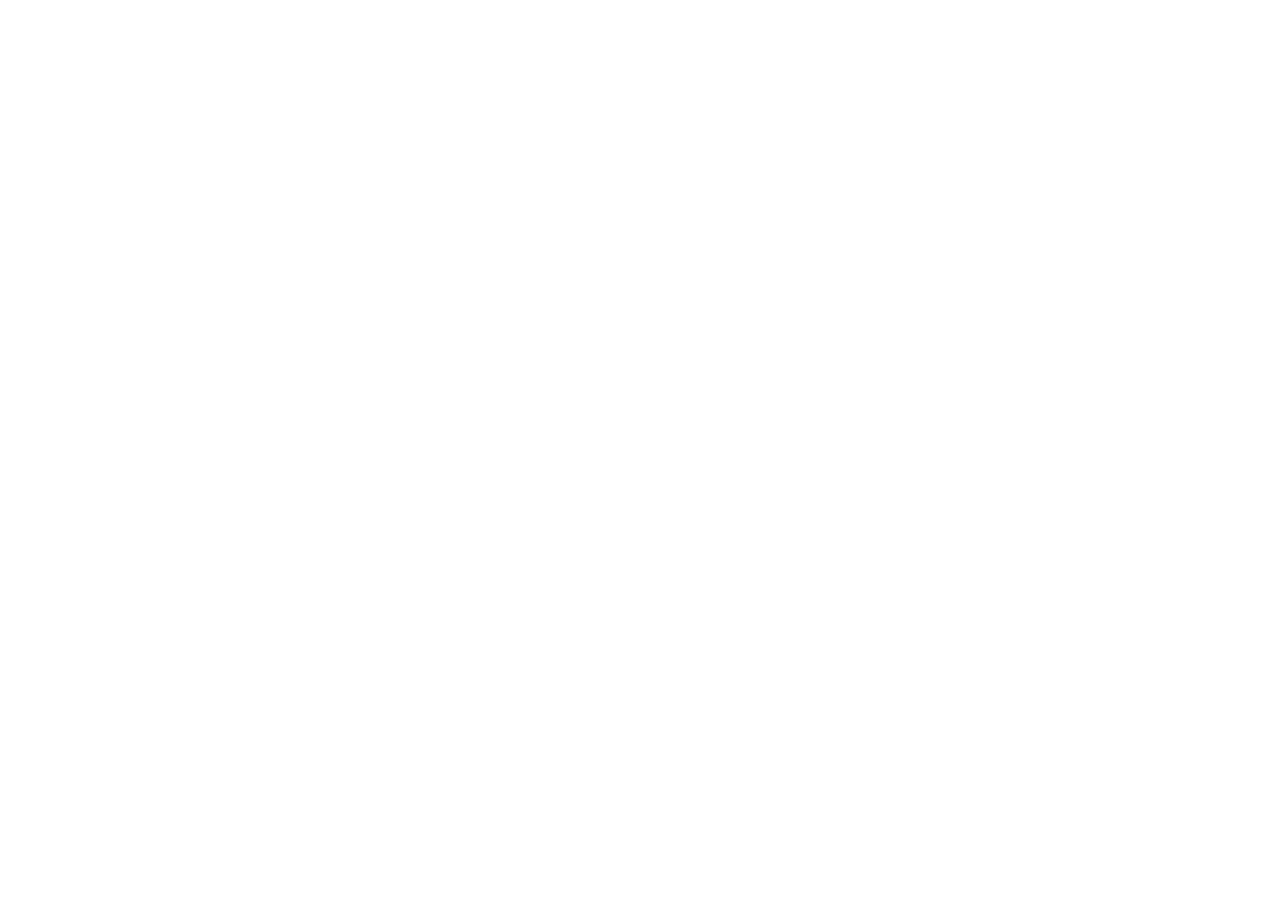
==== index.html @ fef96720 "init" ====
<!DOCTYPE html>
<html lang="da">
  <head>
    <meta charset="UTF-8" />
    <meta name="viewport" content="width=device-width, initial-scale=1.0" />
    <title>Dansk emballage</title>
    <link rel="icon" type="image/x-icon" href="assets/favicon.png" />
    <link rel="stylesheet" href="styles/mutual_styles.css" />
    <link rel="stylesheet" href="styles/forside.css" />
    <link rel="preconnect" href="https://fonts.googleapis.com" />
    <link rel="preconnect" href="https://fonts.gstatic.com" crossorigin />
    <link href="https://fonts.googleapis.com/css2?family=Hind:wght@300;400;500;600;700&family=Lato:ital,wght@0,100;0,300;0,400;0,700;0,900;1,100;1,300;1,400;1,700;1,900&display=swap" rel="stylesheet" />
  </head>
  <body>
    <header></header>
    <main></main>
    <footer></footer>
  </body>
</html>
---- styles/mutual_styles.css ----
* {
  margin: 0;
  padding: 0;
  box-sizing: border-box;
}
img {
  width: 100%;
  height: auto;
  display: block;
}
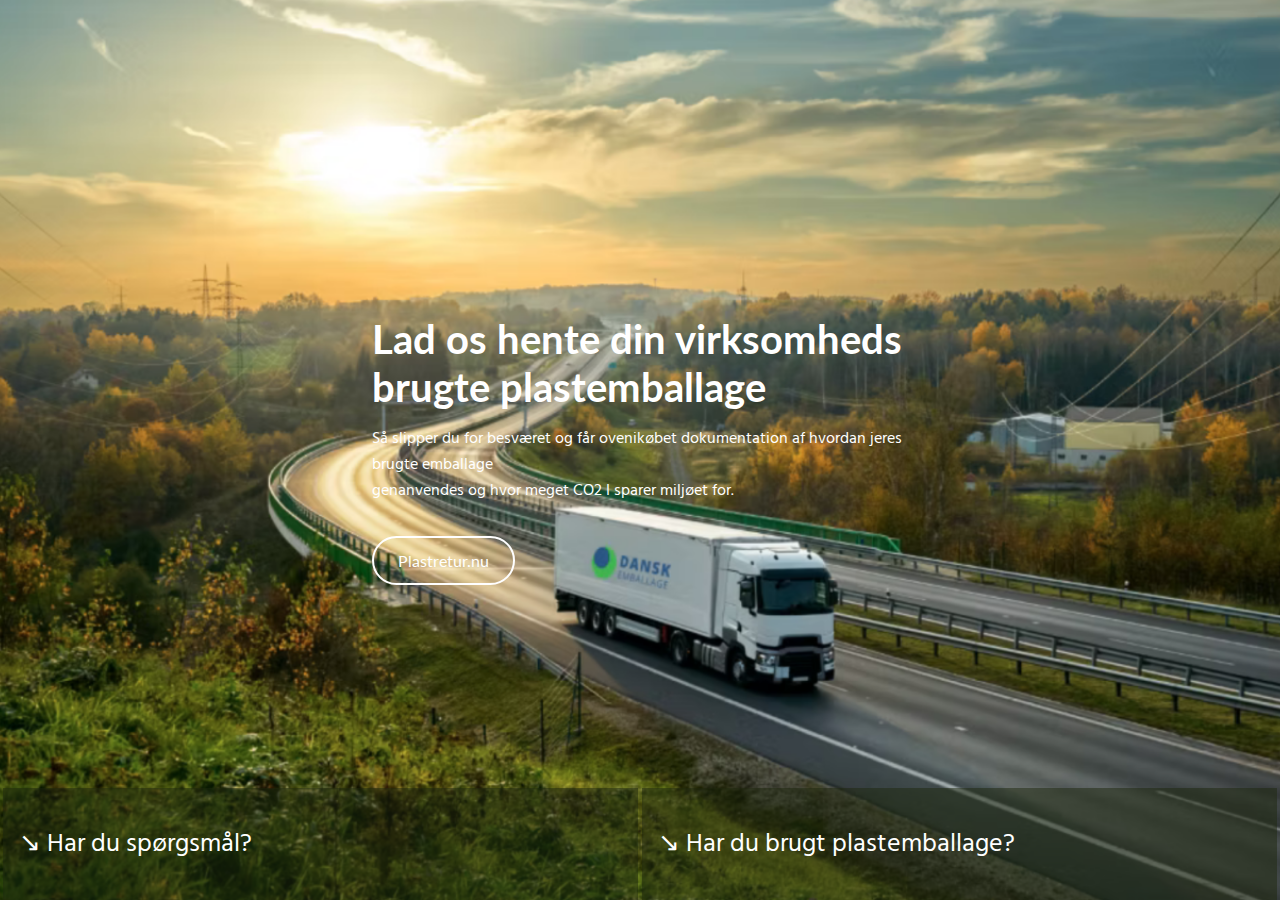
==== commit 848339fc: "footer" ====
--- a/index.html
+++ b/index.html
@@ -13,7 +13,29 @@
   </head>
   <body>
     <header></header>
-    <main></main>
+    <main>
+      <!-- Hero Section -->
+      <section class="hero">
+        <div class="hero-content">
+          <h1 class="hero-title">Lad os hente din virksomheds<br />brugte plastemballage</h1>
+          <p class="hero-text">
+            Så slipper du for besværet og får ovenikøbet dokumentation af hvordan jeres brugte emballage<br />
+            genanvendes og hvor meget CO2 I sparer miljøet for.
+          </p>
+          <a href="#" class="hero-button">Plastretur.nu</a>
+        </div>
+      </section>
+
+      <!-- Info Section -->
+      <section class="info-section">
+        <a href="kontakt_os.html" class="info-box">
+          <p>&#8600; Har du spørgsmål?</p>
+        </a>
+        <a href="emballage.html" class="info-box">
+          <p>&#8600; Har du brugt plastemballage?</p>
+        </a>
+      </section>
+    </main>
     <footer></footer>
   </body>
 </html>
--- a/styles/mutual_styles.css
+++ b/styles/mutual_styles.css
@@ -8,3 +8,39 @@
   height: auto;
   display: block;
 }
+
+h1 {
+  font-family: Lato;
+  font-weight: 800;
+  font-size: 56px;
+}
+
+h2 {
+  font-family: Lato;
+  font-size: 40px;
+}
+
+h3 {
+  font-family: Lato;
+  font-size: 32px;
+}
+
+h4 {
+  font-family: Lato;
+  font-size: 28px;
+}
+
+p {
+  font-family: Hind;
+  font-size: 20px;
+}
+
+dt {
+  font-family: Hind;
+  font-size: 20px;
+}
+
+dd {
+  font-family: Hind;
+  font-size: 20px;
+}
--- a/styles/forside.css
+++ b/styles/forside.css
@@ -0,0 +1,107 @@
+/* Hero Sektion */
+.hero {
+  background-image: url("../assets/hero_billede.png");
+  background-size: cover;
+  background-position: center;
+  height: 100vh; /* Fuldt viewport højde */
+  position: relative;
+  display: flex;
+  align-items: center;
+  justify-content: center;
+  text-align: left;
+}
+
+.hero-content {
+  max-width: 600px;
+  padding: 2rem;
+  z-index: 2; /* Sørger for, at teksten ligger ovenpå baggrunden */
+  text-align: left;
+}
+
+.hero-title {
+  font-size: 2.5rem;
+  font-weight: bold;
+  margin-bottom: 1rem;
+  color: #fff;
+  font-family: lato;
+  text-align: left;
+}
+
+.hero-text {
+  font-size: 1rem;
+  line-height: 1.6;
+  margin-bottom: 2rem;
+  color: #fff;
+}
+
+.hero-button {
+  display: inline-block;
+  background-color: transparent;
+  color: #fff;
+  border: 2px solid #fff;
+  padding: 0.8rem 1.5rem;
+  border-radius: 30px;
+  text-decoration: none;
+  font-family: lato;
+}
+
+.hero-button:hover {
+  background-color: rgba(255, 255, 255, 0.2);
+  cursor: pointer;
+}
+
+/* Info Sektion - Container */
+.info-section {
+  position: absolute;
+  bottom: 0;
+  left: 0;
+  width: 100%;
+  display: flex;
+  justify-content: space-between;
+  gap: 0.2rem;
+  padding: 0 0.2rem;
+  box-sizing: border-box;
+}
+
+/* Info Bokse */
+.info-box {
+  flex: 1;
+  height: 7rem;
+  padding: 1rem;
+  background-color: rgba(29, 40, 14, 0.5);
+  color: #fff;
+  text-align: left;
+  font-size: 1rem;
+  text-decoration: none;
+  display: flex;
+  align-items: center;
+  justify-content: flex-start;
+  box-sizing: border-box;
+  position: relative;
+  transition: height 0.3s ease, background-color 0.3s ease; /* Glidende effekt */
+}
+
+/* Hover Effekt - Første boks vokser */
+.info-box:first-child:hover {
+  height: 8rem;
+  background-color: rgba(29, 40, 14, 0.8);
+  cursor: pointer;
+}
+
+/* Hover Effekt - Anden boks vokser */
+.info-box:last-child:hover {
+  height: 8rem;
+  background-color: rgba(29, 40, 14, 0.8);
+  cursor: pointer;
+}
+
+.info-box:first-child,
+.info-box:last-child {
+  align-self: flex-end; /* Sørger for, at begge bokse starter fra bunden */
+}
+
+.info-box p {
+  margin: 0;
+  font-size: 1.6rem;
+  font-family: hind;
+}
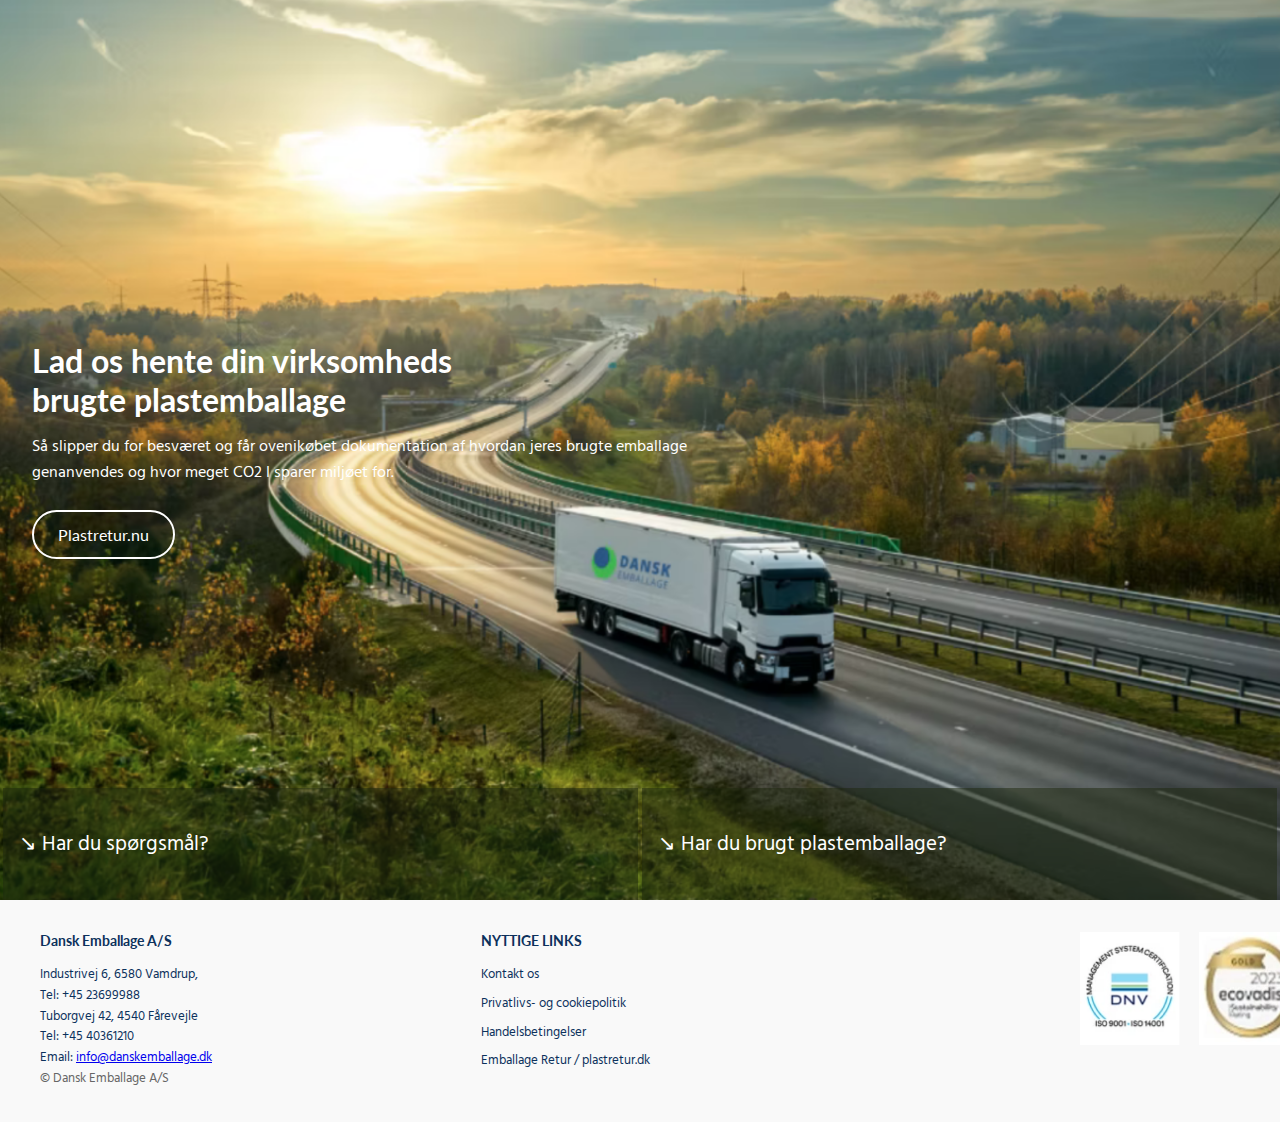
==== commit 5998db50: "forside og kontakt os" ====
--- a/index.html
+++ b/index.html
@@ -36,6 +36,39 @@
         </a>
       </section>
     </main>
-    <footer></footer>
+    <footer>
+      <footer class="footer">
+        <div class="footer-container">
+          <!-- Kontaktinfo -->
+          <div class="footer-section">
+            <h4>Dansk Emballage A/S</h4>
+            <p>Industrivej 6, 6580 Vamdrup,<br />Tel: +45 23699988</p>
+            <p>Tuborgvej 42, 4540 Fårevejle<br />Tel: +45 40361210</p>
+            <p>Email: <a href="mailto:info@danskemballage.dk">info@danskemballage.dk</a></p>
+            <p class="footer-copyright">© Dansk Emballage A/S</p>
+          </div>
+
+          <!-- Nyttige links -->
+          <div class="footer-section">
+            <h4>NYTTIGE LINKS</h4>
+            <ul>
+              <li><a href="#">Kontakt os</a></li>
+              <li><a href="#">Privatlivs- og cookiepolitik</a></li>
+              <li><a href="#">Handelsbetingelser</a></li>
+              <li><a href="#">Emballage Retur / plastretur.dk</a></li>
+            </ul>
+          </div>
+
+          <!-- Certifikater -->
+          <div class="footer-section">
+            <div class="certificates">
+              <img src="assets/dnv.webp" alt="DNV certifikat" />
+              <img src="assets/eco.webp" alt="Ecovadis Gold 2023" />
+              <img src="assets/kontrolrapport.webp" alt="Kontrol rapport" />
+            </div>
+          </div>
+        </div>
+      </footer>
+    </footer>
   </body>
 </html>
--- a/styles/mutual_styles.css
+++ b/styles/mutual_styles.css
@@ -44,3 +44,96 @@
   font-family: Hind;
   font-size: 20px;
 }
+
+/* footer */
+
+.footer {
+  background-color: #f9f9f9;
+  padding: 2rem 1rem;
+  color: #0c315c;
+}
+
+.footer-container {
+  max-width: 1200px;
+  margin: 0 auto;
+  display: flex;
+  justify-content: space-between;
+  gap: 2rem;
+}
+
+.footer-section h4 {
+  font-size: 14px;
+  font-weight: bold;
+  margin-bottom: 1rem;
+  color: #0c315c;
+  font-family: lato;
+}
+
+.footer-section p,
+.footer-section ul,
+.footer-section li {
+  font-size: 13px;
+  line-height: 1.6;
+  margin: 0;
+  font-family: hind;
+}
+
+.footer-section ul li {
+  margin-bottom: 0.5rem;
+  list-style: none;
+  padding: 0;
+  text-decoration: none;
+  color: #0c315c;
+}
+
+.footer-section ul li a {
+  text-decoration: none;
+  color: #0c315c;
+}
+
+.footer-section ul li a:hover {
+  text-decoration: underline;
+}
+
+.certificates {
+  display: flex;
+  gap: 1.2rem;
+  margin-left: 50%;
+  margin-top: 60%;
+}
+
+.certificates img {
+  max-width: 100px;
+  height: auto;
+}
+
+.footer-copyright {
+  font-size: 0.9rem;
+  color: #666;
+}
+
+@media (min-width: 768px) {
+  .footer {
+    padding: 2rem 1rem;
+  }
+
+  .footer-container {
+    flex-direction: row;
+    gap: 2rem;
+    max-width: 1200px;
+  }
+
+  .certificates {
+    margin-left: 50%;
+    margin-top: 0;
+    justify-content: flex-start;
+  }
+
+  .certificates img {
+    max-width: 100px;
+  }
+
+  .footer-copyright {
+    text-align: left;
+  }
+}
--- a/styles/forside.css
+++ b/styles/forside.css
@@ -3,34 +3,34 @@
   background-image: url("../assets/hero_billede.png");
   background-size: cover;
   background-position: center;
-  height: 100vh; /* Fuldt viewport højde */
-  position: relative;
+  height: 100vh;
   display: flex;
-  align-items: center;
+  flex-direction: column;
+  align-items: flex-start;
   justify-content: center;
+  padding: 1rem;
   text-align: left;
 }
 
 .hero-content {
-  max-width: 600px;
-  padding: 2rem;
-  z-index: 2; /* Sørger for, at teksten ligger ovenpå baggrunden */
+  max-width: 90%;
+  padding: 1rem;
+  z-index: 2;
   text-align: left;
 }
 
 .hero-title {
-  font-size: 2.5rem;
+  font-size: 2rem;
   font-weight: bold;
   margin-bottom: 1rem;
   color: #fff;
-  font-family: lato;
-  text-align: left;
+  font-family: "Lato", sans-serif;
 }
 
 .hero-text {
   font-size: 1rem;
   line-height: 1.6;
-  margin-bottom: 2rem;
+  margin-bottom: 1.5rem;
   color: #fff;
 }
 
@@ -42,7 +42,7 @@
   padding: 0.8rem 1.5rem;
   border-radius: 30px;
   text-decoration: none;
-  font-family: lato;
+  font-family: "Lato", sans-serif;
 }
 
 .hero-button:hover {
@@ -50,49 +50,40 @@
   cursor: pointer;
 }
 
-/* Info Sektion - Container */
+/* Info Sektion */
 .info-section {
   position: absolute;
   bottom: 0;
   left: 0;
   width: 100%;
   display: flex;
-  justify-content: space-between;
-  gap: 0.2rem;
+  flex-direction: column;
+  gap: 0.1rem;
   padding: 0 0.2rem;
   box-sizing: border-box;
 }
 
-/* Info Bokse */
 .info-box {
   flex: 1;
-  height: 7rem;
+  height: 6rem;
   padding: 1rem;
   background-color: rgba(29, 40, 14, 0.5);
   color: #fff;
   text-align: left;
   font-size: 1rem;
+  font-family: hind;
   text-decoration: none;
   display: flex;
   align-items: center;
   justify-content: flex-start;
-  box-sizing: border-box;
   position: relative;
-  transition: height 0.3s ease, background-color 0.3s ease; /* Glidende effekt */
+  transition: height 0.3s ease, background-color 0.3s ease; /* Glidende overgang */
 }
 
-/* Hover Effekt - Første boks vokser */
-.info-box:first-child:hover {
-  height: 8rem;
-  background-color: rgba(29, 40, 14, 0.8);
-  cursor: pointer;
-}
-
-/* Hover Effekt - Anden boks vokser */
+.info-box:first-child:hover,
 .info-box:last-child:hover {
   height: 8rem;
   background-color: rgba(29, 40, 14, 0.8);
-  cursor: pointer;
 }
 
 .info-box:first-child,
@@ -102,6 +93,18 @@
 
 .info-box p {
   margin: 0;
-  font-size: 1.6rem;
-  font-family: hind;
+  font-size: 1.3rem;
+  font-family: "Hind", sans-serif;
 }
+
+@media (min-width: 768px) {
+  .info-section {
+    flex-direction: row;
+    gap: 0.2rem;
+    padding: 0 0.2rem;
+  }
+
+  .info-box {
+    height: 7rem;
+  }
+}
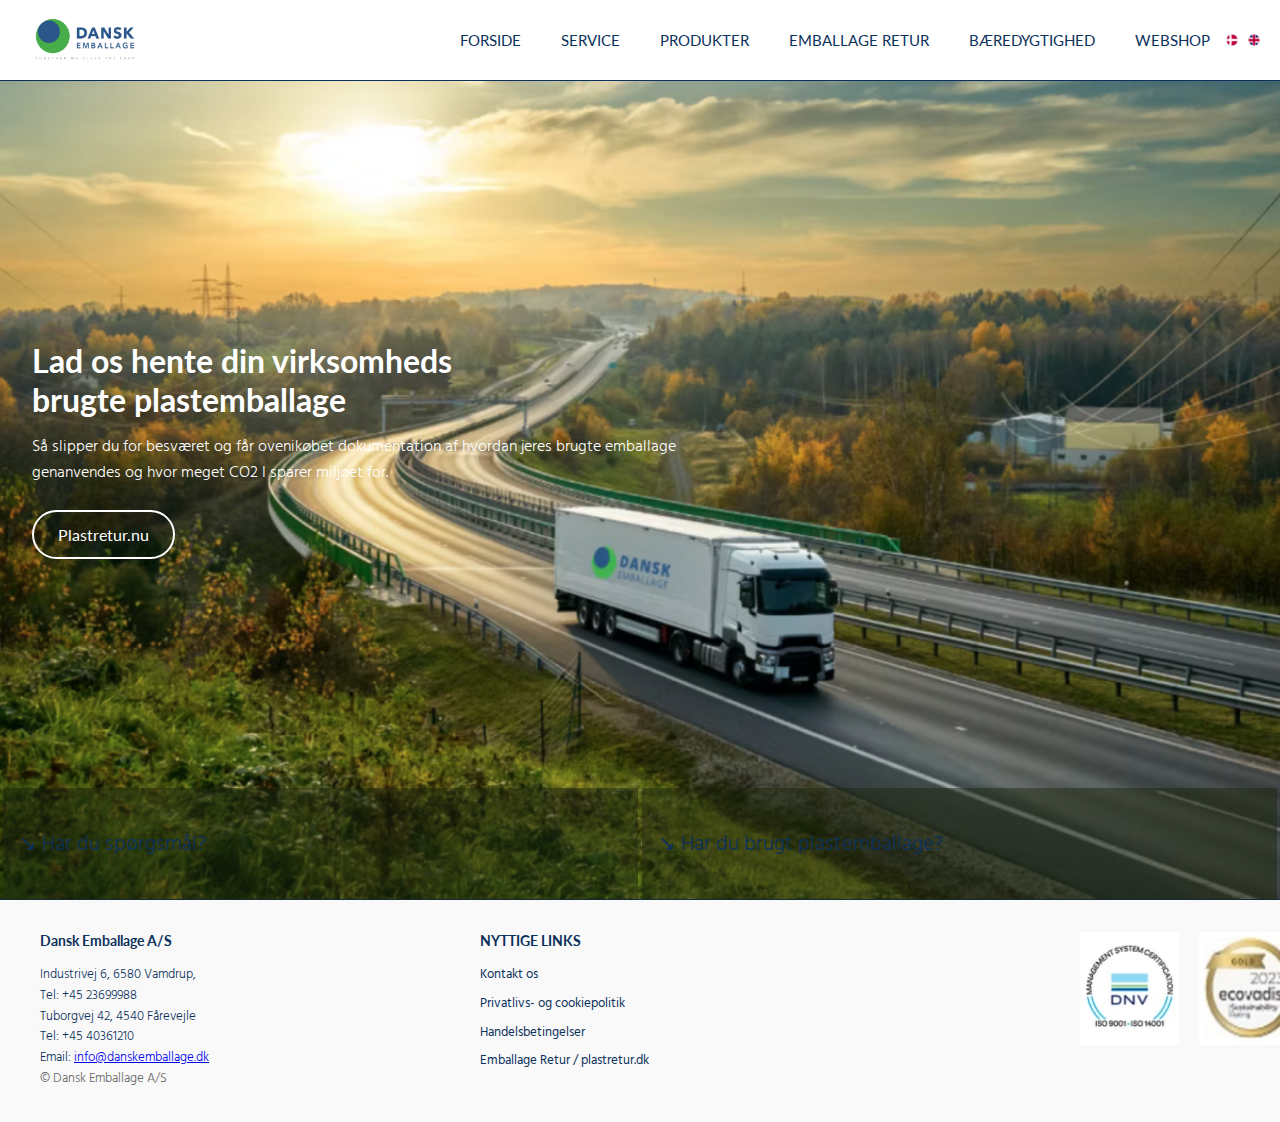
==== commit f8111dd8: "menu rettet og sat på alle sider" ====
--- a/index.html
+++ b/index.html
@@ -9,17 +9,90 @@
     <link rel="stylesheet" href="styles/forside.css" />
     <link rel="preconnect" href="https://fonts.googleapis.com" />
     <link rel="preconnect" href="https://fonts.gstatic.com" crossorigin />
-    <link href="https://fonts.googleapis.com/css2?family=Hind:wght@300;400;500;600;700&family=Lato:ital,wght@0,100;0,300;0,400;0,700;0,900;1,100;1,300;1,400;1,700;1,900&display=swap" rel="stylesheet" />
+    <link
+      href="https://fonts.googleapis.com/css2?family=Hind:wght@300;400;500;600;700&family=Lato:ital,wght@0,100;0,300;0,400;0,700;0,900;1,100;1,300;1,400;1,700;1,900&display=swap"
+      rel="stylesheet"
+    />
   </head>
   <body>
-    <header></header>
+    <header>
+      <a href="index.html">
+        <img
+          id="logo_link"
+          src="assets/logo.png"
+          alt="firmaet's logo og navn, med slogan 'together we close the loop'"
+        />
+      </a>
+      <nav id="menu">
+        <ul id="menu_links">
+          <li id="forside_dropdown">
+            <a class="menu_link_box" href="index.html">FORSIDE </a>
+            <div class="dropdown_indhold">
+              <a class="dropdown_liste" href="">LEDIGE STILLINGER</a>
+              <a class="dropdown_liste" href="">AFDELING JYLLAND</a>
+              <a class="dropdown_liste" href="">AFDELING SJÆLLAND</a>
+              <a class="dropdown_liste" href="">OM OS</a>
+              <a class="dropdown_liste" href="kontakt_os.html">KONTAKT OS</a>
+              <a class="dropdown_liste" href="">NYHEDER</a>
+              <a class="dropdown_liste" href="">HANDELSBETINGELSER</a>
+              <a class="dropdown_liste" href="">PRIVATLIVS- OG COOKIEPOLITIK</a>
+            </div>
+          </li>
+          <li><a class="menu_link_box" href="service.html">SERVICE</a></li>
+          <li id="produkter_dropdown">
+            <a class="menu_link_box" href="overordnet_produktside.html">PRODUKTER</a>
+            <div class="dropdown_indhold">
+              <a class="dropdown_liste" href="produktside.html">IBC RECO</a>
+              <a class="dropdown_liste" href="">IBC LØNRECO</a>
+              <a class="dropdown_liste" href="">IBC REBOTTLED</a>
+              <a class="dropdown_liste" href="">IBC FOOD</a>
+              <a class="dropdown_liste" href="">IBC ADBLUE</a>
+              <a class="dropdown_liste" href="">IBC EX</a>
+              <a class="dropdown_liste" href="">PLASTTROMLER</a>
+              <a class="dropdown_liste" href="">PLASTLÅGFADE</a>
+              <a class="dropdown_liste" href="">PLASTDUNKE</a>
+              <a class="dropdown_liste" href="">STÅLTROMLER</a>
+              <a class="dropdown_liste" href="">TRÆPALLER</a>
+              <a class="dropdown_liste" href="">TILBEHØR</a>
+              <a class="dropdown_liste" href="">R-HDPE</a>
+              <a class="dropdown_liste" href="">PRODUKT DATABLADE</a>
+            </div>
+          </li>
+          <li><a class="menu_link_box" href="emballage.html">EMBALLAGE RETUR</a></li>
+          <li id="baredygtighed_dropdown">
+            <a class="menu_link_box" href="">BÆREDYGTIGHED</a>
+            <div class="dropdown_indhold">
+              <a class="dropdown_liste" href="">PRODUCENTANSVAR</a>
+              <a class="dropdown_liste" href="">CIRKULÆR ØKONOMI</a>
+              <a class="dropdown_liste" href="">MILJØPOLITIK</a>
+              <a class="dropdown_liste" href="">CO2 BEREGNING</a>
+            </div>
+          </li>
+          <li><a class="menu_link_box" href="">WEBSHOP</a></li>
+        </ul>
+        <div id="burger">
+          <div class="line"></div>
+          <div class="line"></div>
+          <div class="line"></div>
+        </div>
+      </nav>
+      <div id="sprog">
+        <a href="">
+          <img class="flag" src="assets/dansk_flag.png" alt="dansk flag" />
+        </a>
+        <a href="">
+          <img class="flag" src="assets/engelsk_flag.png" alt="engelsk flag" />
+        </a>
+      </div>
+    </header>
     <main>
       <!-- Hero Section -->
       <section class="hero">
         <div class="hero-content">
           <h1 class="hero-title">Lad os hente din virksomheds<br />brugte plastemballage</h1>
           <p class="hero-text">
-            Så slipper du for besværet og får ovenikøbet dokumentation af hvordan jeres brugte emballage<br />
+            Så slipper du for besværet og får ovenikøbet dokumentation af hvordan jeres brugte
+            emballage<br />
             genanvendes og hvor meget CO2 I sparer miljøet for.
           </p>
           <a href="#" class="hero-button">Plastretur.nu</a>
--- a/styles/mutual_styles.css
+++ b/styles/mutual_styles.css
@@ -9,30 +9,41 @@
   display: block;
 }
 
+html {
+  ---tekstfarve: #0c315c;
+}
+
 h1 {
   font-family: Lato;
-  font-weight: 800;
+  font-weight: 700;
   font-size: 56px;
+  color: var(---tekstfarve);
 }
 
 h2 {
   font-family: Lato;
   font-size: 40px;
+  color: var(---tekstfarve);
+  font-weight: 400;
 }
 
 h3 {
   font-family: Lato;
   font-size: 32px;
+  color: var(---tekstfarve);
 }
 
 h4 {
   font-family: Lato;
   font-size: 28px;
+  color: var(---tekstfarve);
 }
 
 p {
   font-family: Hind;
-  font-size: 20px;
+  font-size: 18px;
+  color: var(---tekstfarve);
+  font-weight: 100;
 }
 
 dt {
@@ -51,6 +62,7 @@
   background-color: #f9f9f9;
   padding: 2rem 1rem;
   color: #0c315c;
+  outline: solid 1px #0c315c;
 }
 
 .footer-container {
@@ -137,3 +149,152 @@
     text-align: left;
   }
 }
+
+/* header */
+
+header {
+  display: grid;
+  grid-template-columns: 130px 1fr 40px;
+  width: 100%;
+  height: 80px;
+  align-items: center;
+  padding: 5px;
+  position: fixed;
+  outline: solid 1px #0c315c;
+  background-color: white;
+  z-index: 100;
+}
+
+#logo_link {
+  width: 130px;
+  padding-left: 30px;
+}
+
+#menu {
+  grid-column: 2/3;
+  margin-right: 5px;
+}
+
+#menu ul {
+  list-style: none;
+}
+
+#menu_links {
+  display: flex;
+  justify-content: flex-end;
+}
+
+#menu_links a {
+  text-decoration: none;
+  list-style: none;
+  font-family: Lato;
+  font-size: 15px;
+  color: #0c315c;
+}
+
+.menu_link_box {
+  background-color: white;
+  color: #0c315c;
+  padding: 31px 20px;
+  font-size: 15px;
+}
+
+#menu_links a:hover {
+  font-weight: bold;
+}
+
+.dropdown_indhold {
+  display: none;
+  top: 101%;
+  background-color: white;
+  position: absolute;
+  outline: solid 1px #0c315c;
+}
+
+.dropdown_indhold a {
+  padding: 10px 10px;
+  text-decoration: none;
+  display: block;
+  /* outline: solid 1px #0c315c; */
+}
+
+.dropdown_indhold a:hover {
+  font-weight: 400;
+}
+
+#forside_dropdown:hover .dropdown_indhold {
+  display: block;
+}
+
+#produkter_dropdown:hover .dropdown_indhold {
+  display: block;
+}
+
+#baredygtighed_dropdown:hover .dropdown_indhold {
+  display: block;
+}
+
+#sprog {
+  display: flex;
+  justify-content: flex-end;
+  padding-right: 10px;
+  padding-left: 10px;
+}
+
+#sprog a {
+  padding: 5px;
+}
+
+.flag {
+  width: 12px;
+}
+
+#burger {
+  width: 40px;
+  height: 20px;
+  cursor: pointer;
+  display: none;
+}
+
+#burger .line {
+  width: 100%;
+  height: 2px;
+  background-color: #0c315c;
+  margin-bottom: 5px;
+  transition: 0.2s linear;
+}
+
+@media (max-width: 1000px) {
+  header {
+    display: flex;
+    justify-content: space-between;
+  }
+
+  #menu_links {
+    display: none;
+  }
+
+  #sprog {
+    display: none;
+  }
+
+  #burger {
+    display: block;
+    padding-right: 8px;
+  }
+
+  #burger.active .line:nth-child(1) {
+    transform: rotate(45deg) translate(5px, 5px);
+    transition: 0.2s linear;
+  }
+
+  #burger.active .line:nth-child(2) {
+    opacity: 0;
+    transition: 0.15s linear;
+  }
+
+  #burger.active .line:nth-child(3) {
+    transform: rotate(-45deg) translate(5px, -5px);
+    transition: 0.2s linear;
+  }
+}
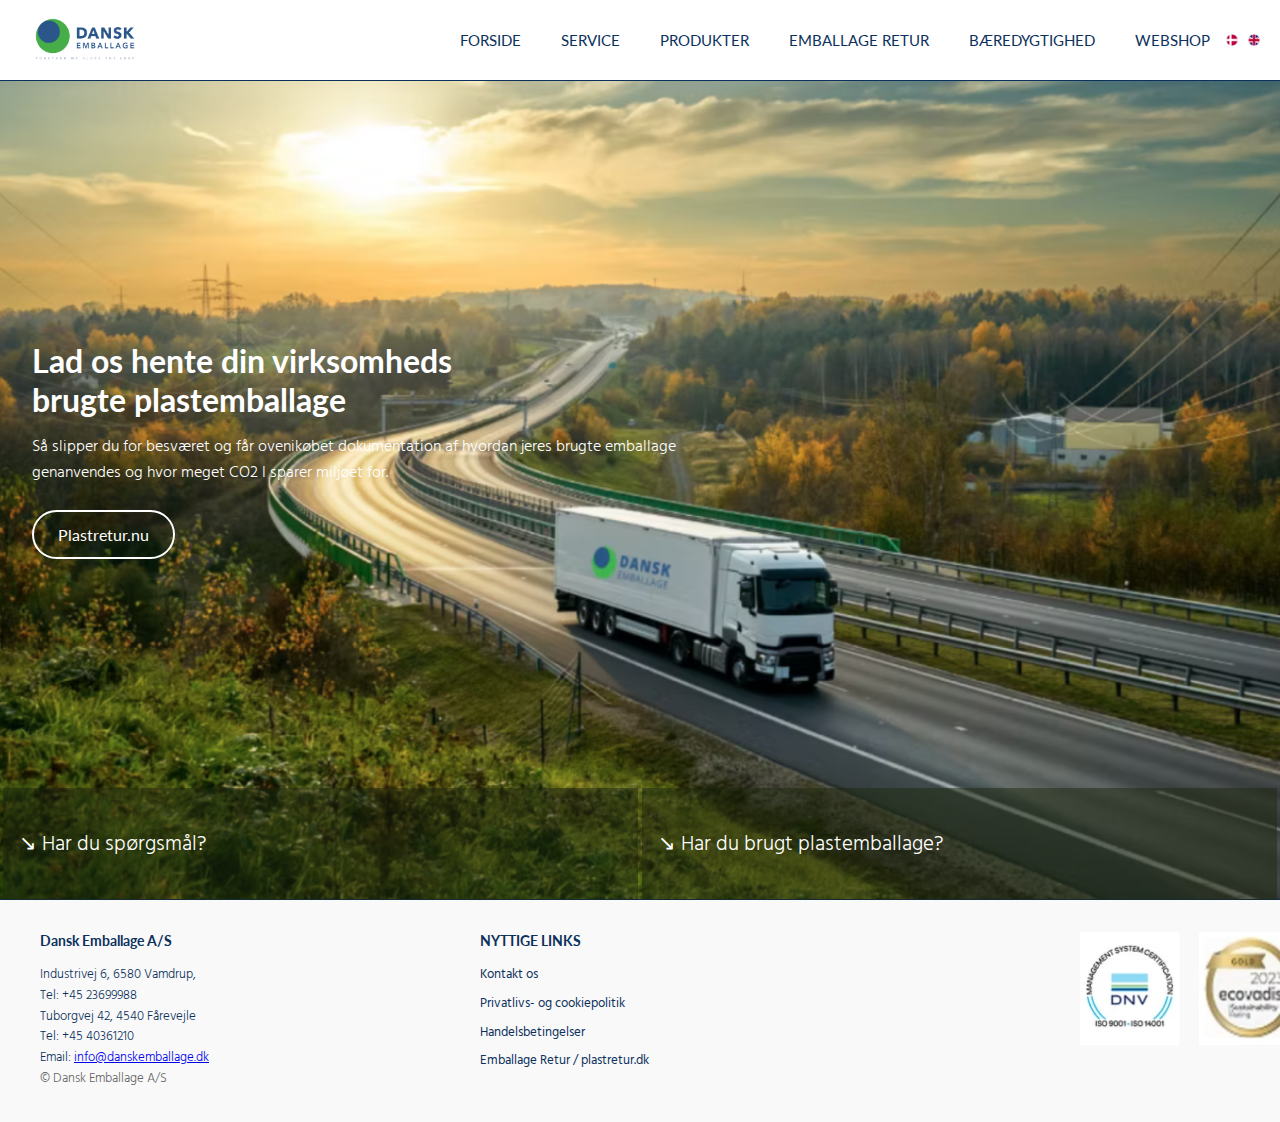
==== commit 8ec48116: "opdateringer" ====
--- a/index.html
+++ b/index.html
@@ -9,19 +9,12 @@
     <link rel="stylesheet" href="styles/forside.css" />
     <link rel="preconnect" href="https://fonts.googleapis.com" />
     <link rel="preconnect" href="https://fonts.gstatic.com" crossorigin />
-    <link
-      href="https://fonts.googleapis.com/css2?family=Hind:wght@300;400;500;600;700&family=Lato:ital,wght@0,100;0,300;0,400;0,700;0,900;1,100;1,300;1,400;1,700;1,900&display=swap"
-      rel="stylesheet"
-    />
+    <link href="https://fonts.googleapis.com/css2?family=Hind:wght@300;400;500;600;700&family=Lato:ital,wght@0,100;0,300;0,400;0,700;0,900;1,100;1,300;1,400;1,700;1,900&display=swap" rel="stylesheet" />
   </head>
   <body>
     <header>
       <a href="index.html">
-        <img
-          id="logo_link"
-          src="assets/logo.png"
-          alt="firmaet's logo og navn, med slogan 'together we close the loop'"
-        />
+        <img id="logo_link" src="assets/logo.png" alt="firmaet's logo og navn, med slogan 'together we close the loop'" />
       </a>
       <nav id="menu">
         <ul id="menu_links">
@@ -32,7 +25,7 @@
               <a class="dropdown_liste" href="">AFDELING JYLLAND</a>
               <a class="dropdown_liste" href="">AFDELING SJÆLLAND</a>
               <a class="dropdown_liste" href="">OM OS</a>
-              <a class="dropdown_liste" href="kontakt_os.html">KONTAKT OS</a>
+              <a class="dropdown_liste" href="">KONTAKT OS</a>
               <a class="dropdown_liste" href="">NYHEDER</a>
               <a class="dropdown_liste" href="">HANDELSBETINGELSER</a>
               <a class="dropdown_liste" href="">PRIVATLIVS- OG COOKIEPOLITIK</a>
@@ -91,11 +84,10 @@
         <div class="hero-content">
           <h1 class="hero-title">Lad os hente din virksomheds<br />brugte plastemballage</h1>
           <p class="hero-text">
-            Så slipper du for besværet og får ovenikøbet dokumentation af hvordan jeres brugte
-            emballage<br />
+            Så slipper du for besværet og får ovenikøbet dokumentation af hvordan jeres brugte emballage<br />
             genanvendes og hvor meget CO2 I sparer miljøet for.
           </p>
-          <a href="#" class="hero-button">Plastretur.nu</a>
+          <a href="https://www.plastretur.nu/log-ind/" class="hero-button">Plastretur.nu</a>
         </div>
       </section>
 
--- a/styles/forside.css
+++ b/styles/forside.css
@@ -95,6 +95,7 @@
   margin: 0;
   font-size: 1.3rem;
   font-family: "Hind", sans-serif;
+  color: #fff;
 }
 
 @media (min-width: 768px) {
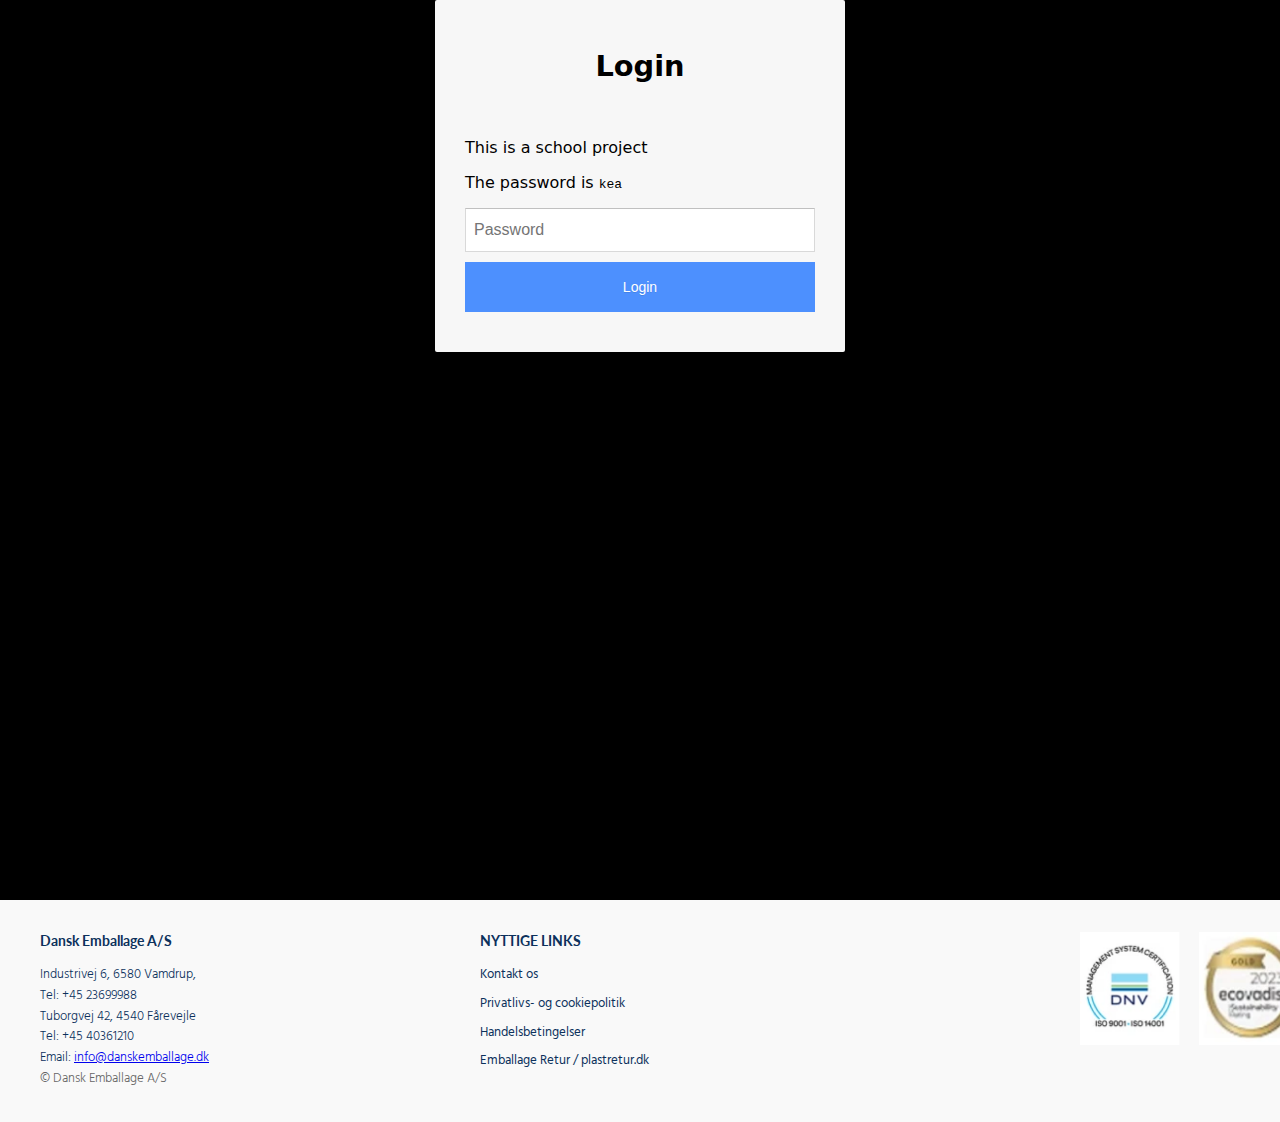
==== commit 195d5ee3: "kode" ====
--- a/index.html
+++ b/index.html
@@ -1,6 +1,7 @@
 <!DOCTYPE html>
 <html lang="da">
   <head>
+    <meta name="robots" content="noindex" />
     <meta charset="UTF-8" />
     <meta name="viewport" content="width=device-width, initial-scale=1.0" />
     <title>Dansk emballage</title>
@@ -136,4 +137,5 @@
       </footer>
     </footer>
   </body>
+  <script src="script/login.js"></script>
 </html>
